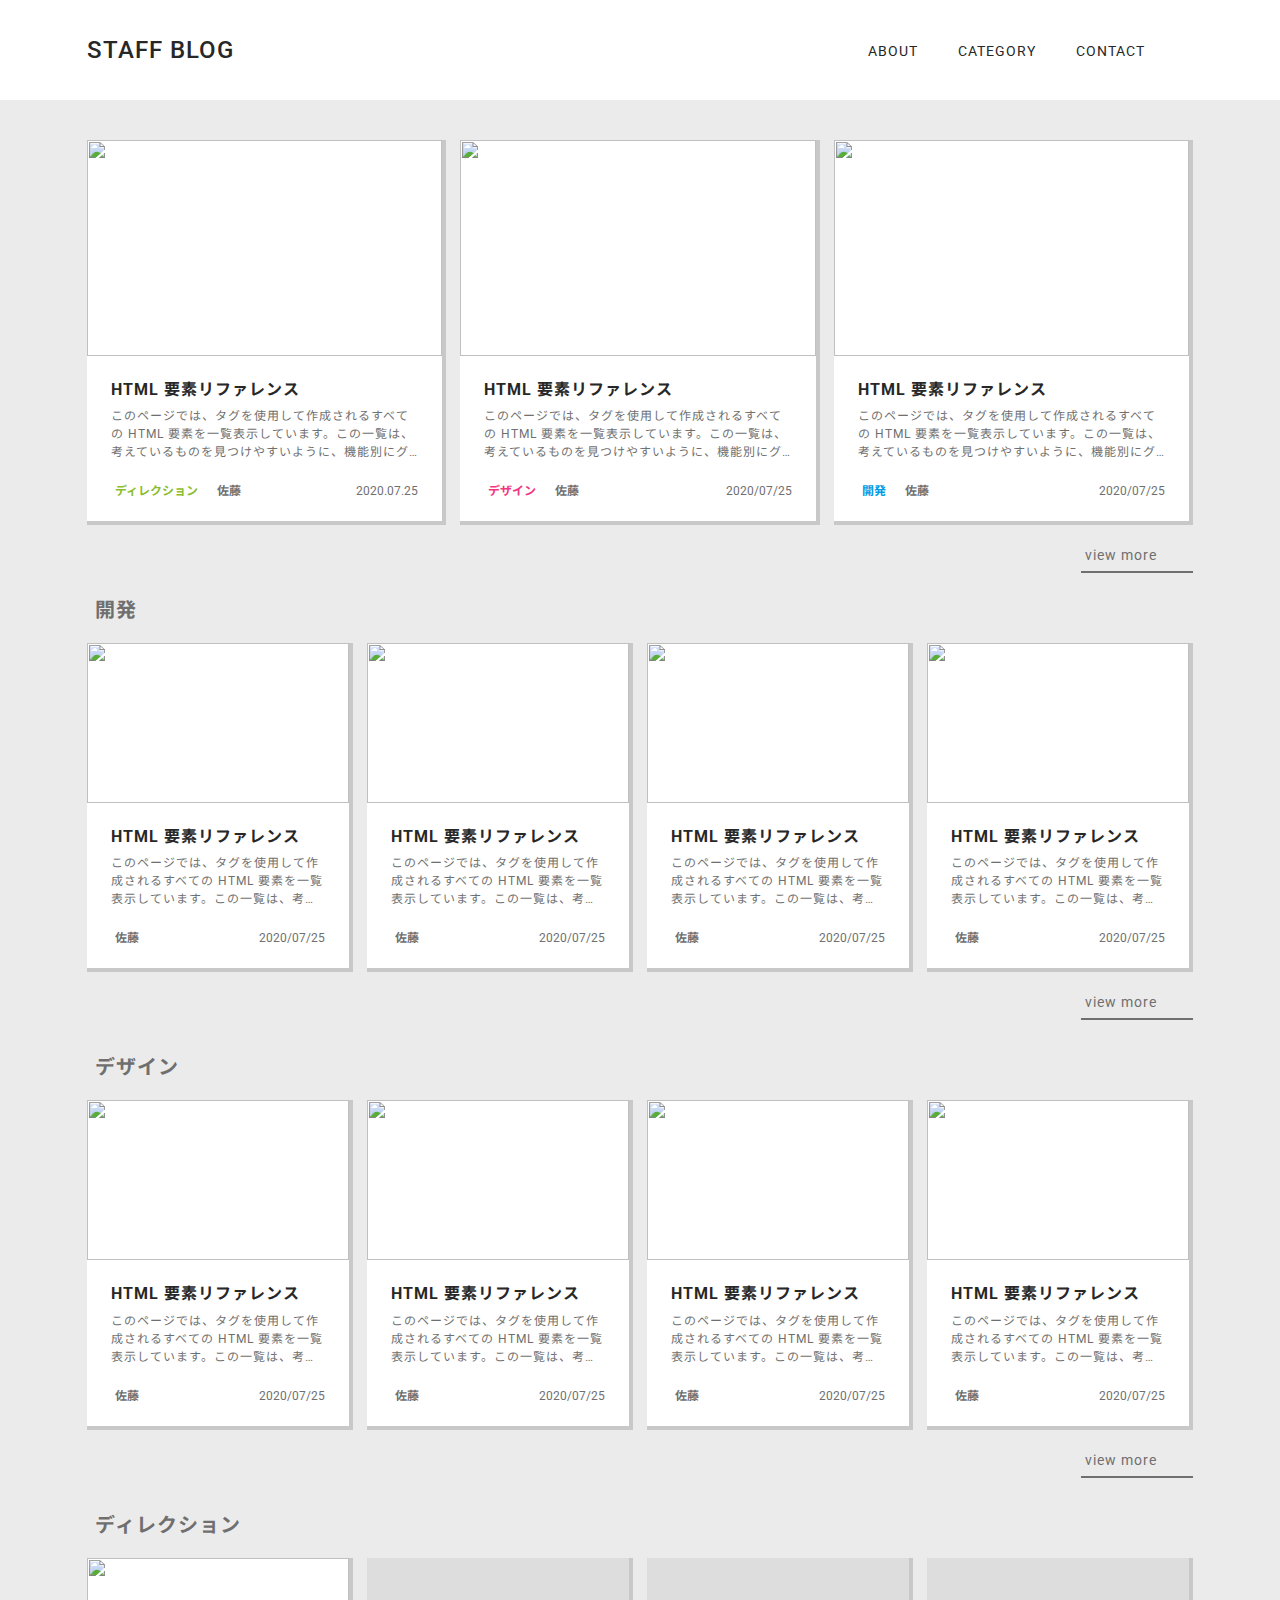
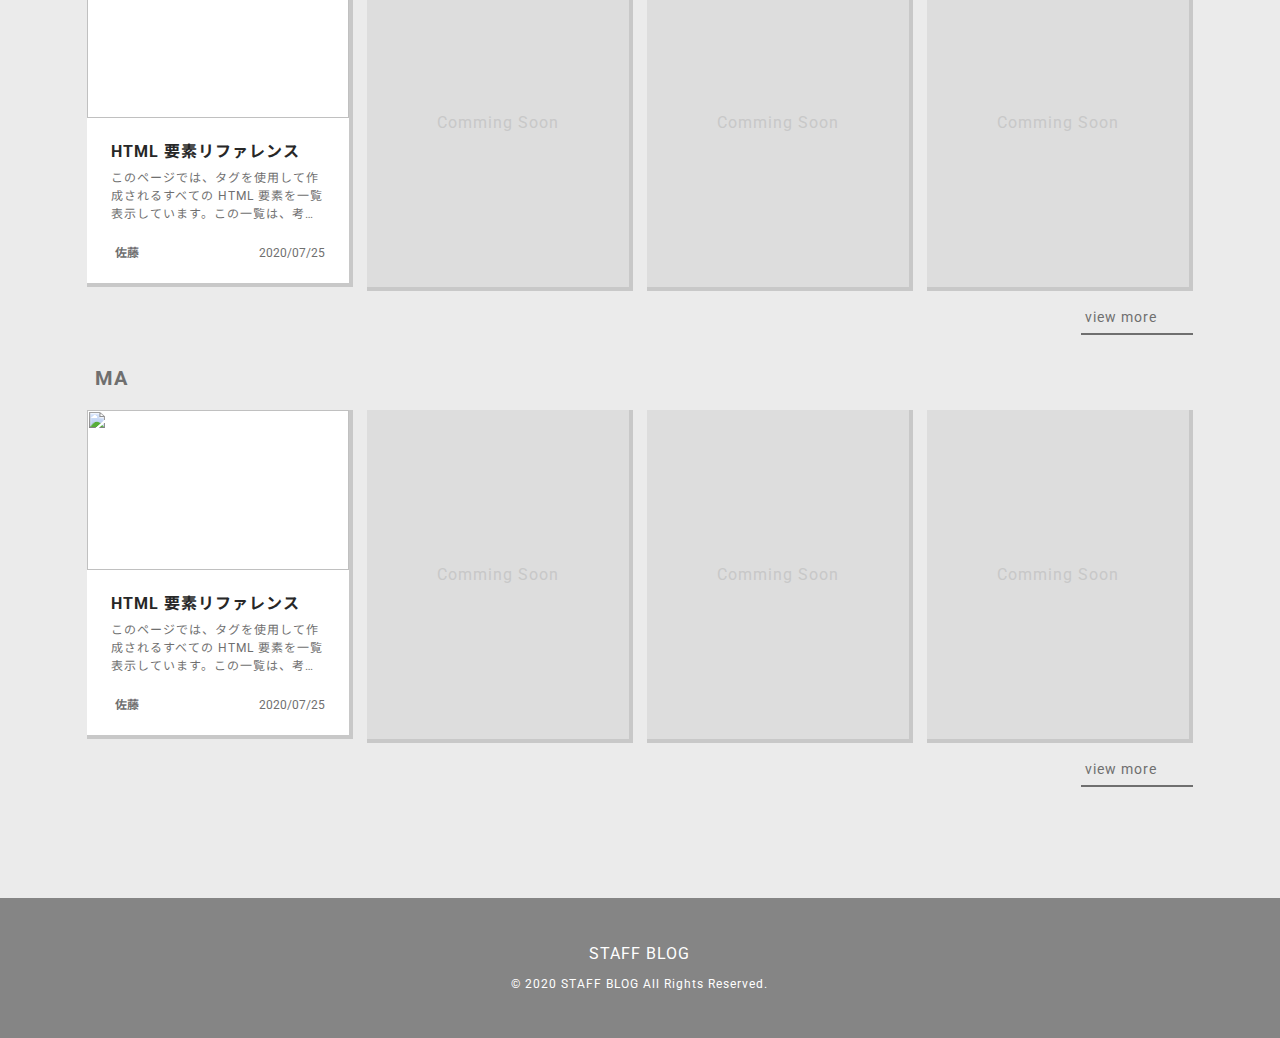
==== index.html @ 0c73d5e5 "Rename blog_top.html to index.html" ====
<!DOCTYPE html>
<html lang="ja">
<head>
    <meta charset="UTF-8">
    <meta name="viewport" content="width=device-width, initial-scale=1.0">
    <!-- Google Fonts -->
    <link href="https://fonts.googleapis.com/css2?family=Roboto:wght@400;500&display=swap" rel="stylesheet">
    <link href="https://fonts.googleapis.com/css2?family=Noto+Sans+JP:wght@400;500&display=swap" rel="stylesheet">
    <!-- Font Awesome -->
    <link rel="stylesheet" href="https://use.fontawesome.com/releases/v5.5.0/css/all.css" integrity="sha384-B4dIYHKNBt8Bc12p+WXckhzcICo0wtJAoU8YZTY5qE0Id1GSseTk6S+L3BlXeVIU" crossorigin="anonymous">
    <!-- CSS -->
    <link rel="stylesheet" href="css/blog_style_1.css">
    <!-- jQueryの設定 -->
    <script src="https://code.jquery.com/jquery-3.4.1.min.js"></script>
    <!-- jQuery コード -->
    <script>
    $(function() {
        $("#menubtn").click(function() {
            $("#menu").slideToggle();
        });
    });
    </script>
    <title>STAFF BLOG</title>
</head>

<body>

<header>
<a href="blog_top.html">STAFF BLOG</a>
</header>

<button class="nav_button" type="button" id="menubtn">
    <i class="fas fa-bars"></i><span>MENU</span>
</button>
<nav class="menu" id="menu">
<ul>
    <li><a href="blog_about.html">ABOUT</a></li>
    <li><a href="blog_category.html">CATEGORY</a></li>
    <li><a href="blog_contact.html">CONTACT</a></li>
    <li>
        <div>
            <i class="fas fa-search"></i>
            <form method="get" class="search-form" action="#" autocomplete="off">
                <input type="search" placeholder="SEARCH" value="" name="s" class="search-field">
                <input type="submit" value="Search">
            </form>
        </div>
    </li>
</ul>
</nav>

<!-- 新着記事 -->
<section class="new_topic">

    <article>
        <a href="blog_post.html">
        <figure>
            <img src="img/aleks_example.jpg" alt="">
        </figure>
        <div class="topic direction">
            <h3>HTML 要素リファレンス</h3>
            <p>このページでは、タグを使用して作成されるすべての HTML 要素を一覧表示しています。この一覧は、考えているものを見つけやすいように、機能別にグループ化しています。アルファベット順のすべての要素の一覧は、このページと同様に各要素ページのサイドバーにあります。</p>
        </div>
        </a>
        <div class="tag">
            <time datetime="2020-07-25">2020.07.25</time>
            <span class="link">
                <span class="category_name direction">
                    <a href="blog_category_page3.html"><i class="direction far fa-compass"></i>ディレクション</a>
                </span>
                <span class="author-name">
                    <a href="blog_profile.html"><i class="far fa-user"></i>佐藤</a>
                </span>
            </span>
        </div>
    </article>

    <article>
        <a href="blog_post.html">
            <figure>
                <img src="img/aleks_example.jpg" alt="">
            </figure>
            <div class="topic design">
                <h3>HTML 要素リファレンス</h3>
                <p>このページでは、タグを使用して作成されるすべての HTML 要素を一覧表示しています。この一覧は、考えているものを見つけやすいように、機能別にグループ化しています。アルファベット順のすべての要素の一覧は、このページと同様に各要素ページのサイドバーにあります。..</p>
            </div>
        </a>
        <div class="tag">
            <time datetime="2020-07-25">2020/07/25</time>
            <span class="link">
                <span class="category_name design">
                    <a href="blog_category_page2.html"><i class="fas fa-swatchbook"></i>デザイン</a>
                </span>
                <span class="author-name">
                    <a href="blog_profile.html"><i class="far fa-user"></i>佐藤</a>
                </span>
            </span>
        </div>
    </article>

    <article>
        <a href="blog_post.html">
        <figure>
            <img src="img/aleks_example.jpg" alt="">
        </figure>
        <div class="topic tech">
            <h3>HTML 要素リファレンス</h3>
            <p>このページでは、タグを使用して作成されるすべての HTML 要素を一覧表示しています。この一覧は、考えているものを見つけやすいように、機能別にグループ化しています。アルファベット順のすべての要素の一覧は、このページと同様に各要素ページのサイドバーにあります。</p>
        </div>
        </a>
        <div class="tag">
            <time datetime="2020-07-25">2020/07/25</time>
            <span class="link">
                <span class="category_name tech">
                    <a href="blog_category_page1.html"><i class="tech fas fa-code"></i>開発</a>
                </span>
                <span class="author-name">
                    <a href="blog_profile.html"><i class="far fa-user"></i>佐藤</a>
                </span>
            </span>
        </div>
    </article>

    <div class="more"><a href="blog_category.html">view more<i class="fas fa-arrow-right"></i></a></div>

</section>

<!-- カテゴリー別 -->
<div class="category_collect">

<!-- 開発 -->
<section class="category_topic tech">
    <h2><a href="blog_category_page1.html"><i class="tech fas fa-code"></i>開発</a></h2>
    
    <article>
        <a href="blog_post.html">
        <figure>
            <img src="img/aleks_example.jpg" alt="">
        </figure>
        <div class="topic tech">
            <h3>HTML 要素リファレンス</h3>
            <p>このページでは、タグを使用して作成されるすべての HTML 要素を一覧表示しています。この一覧は、考えているものを見つけやすいように、機能別にグループ化しています。アルファベット順のすべての要素の一覧は、このページと同様に各要素ページのサイドバーにあります。</p>
        </div>
        </a>
        <div class="tag">
            <time datetime="2020-07-25">2020/07/25</time>
            <span class="link">
                <span class="category_name tech">
                    <a href="#"><i class="tech fas fa-code"></i>開発</a>
                </span>
                <span class="author-name">
                    <a href="blog_profile.html"><i class="far fa-user"></i>佐藤</a>
                </span>
            </span>
        </div>
    </article>
    
    <article>
        <a href="blog_post.html">
        <figure>
            <img src="img/aleks_example.jpg" alt="">
        </figure>
        <div class="topic tech">
            <h3>HTML 要素リファレンス</h3>
            <p>このページでは、タグを使用して作成されるすべての HTML 要素を一覧表示しています。この一覧は、考えているものを見つけやすいように、機能別にグループ化しています。アルファベット順のすべての要素の一覧は、このページと同様に各要素ページのサイドバーにあります。</p>
        </div>
        </a>
        <div class="tag">
            <time datetime="2020-07-25">2020/07/25</time>
            <span class="link">
                <span class="category_name tech">
                    <a href="#"><i class="tech fas fa-code"></i>開発</a>
                </span>
                <span class="author-name">
                    <a href="blog_profile.html"><i class="far fa-user"></i>佐藤</a>
                </span>
            </span>
        </div>
    </article>
    
    <article>
        <a href="blog_post.html">
        <figure>
            <img src="img/aleks_example.jpg" alt="">
        </figure>
        <div class="topic tech">
            <h3>HTML 要素リファレンス</h3>
            <p>このページでは、タグを使用して作成されるすべての HTML 要素を一覧表示しています。この一覧は、考えているものを見つけやすいように、機能別にグループ化しています。アルファベット順のすべての要素の一覧は、このページと同様に各要素ページのサイドバーにあります。</p>
        </div>
        </a>
        <div class="tag">
            <time datetime="2020-07-25">2020/07/25</time>
            <span class="link">
                <span class="category_name tech">
                    <a href="#"><i class="tech fas fa-code"></i>開発</a>
                </span>
                <span class="author-name">
                    <a href="blog_profile.html"><i class="far fa-user"></i>佐藤</a>
                </span>
            </span>
        </div>
    </article>
    
    <article>
        <a href="blog_post.html">
        <figure>
            <img src="img/aleks_example.jpg" alt="">
        </figure>
        <div class="topic tech">
            <h3>HTML 要素リファレンス</h3>
            <p>このページでは、タグを使用して作成されるすべての HTML 要素を一覧表示しています。この一覧は、考えているものを見つけやすいように、機能別にグループ化しています。アルファベット順のすべての要素の一覧は、このページと同様に各要素ページのサイドバーにあります。</p>
        </div>
        </a>
        <div class="tag">
            <time datetime="2020-07-25">2020/07/25</time>
            <span class="link">
                <span class="category_name tech">
                    <a href="#"><i class="tech fas fa-code"></i>開発</a>
                </span>
                <span class="author-name">
                    <a href="blog_profile.html"><i class="far fa-user"></i>佐藤</a>
                </span>
            </span>
        </div>
    </article>
    
    <div class="more"><a href="blog_category_page1.html">view more<i class="fas fa-arrow-right"></i></a></div>
</section>

<!-- デザイン -->
<section class="category_topic design">
    <h2><a href="blog_category_page2.html"><i class="design fas fa-swatchbook"></i>デザイン</a></h2>
    
    <article>
        <a href="blog_post.html">
        <figure>
            <img src="img/aleks_example.jpg" alt="">
        </figure>
        <div class="topic design">
            <h3>HTML 要素リファレンス</h3>
            <p>このページでは、タグを使用して作成されるすべての HTML 要素を一覧表示しています。この一覧は、考えているものを見つけやすいように、機能別にグループ化しています。アルファベット順のすべての要素の一覧は、このページと同様に各要素ページのサイドバーにあります。</p>
        </div>
        </a>
        <div class="tag">
            <time datetime="2020-07-25">2020/07/25</time>
            <span class="link">
                <span class="category_name design">
                    <a href="#"><i class="fas fa-swatchbook"></i>デザイン</a>
                </span>
                <span class="author-name">
                    <a href="blog_profile.html"><i class="far fa-user"></i>佐藤</a>
                </span>
            </span>
        </div>
    </article>
    
    <article>
        <a href="blog_post.html">
        <figure>
            <img src="img/aleks_example.jpg" alt="">
        </figure>
        <div class="topic design">
            <h3>HTML 要素リファレンス</h3>
            <p>このページでは、タグを使用して作成されるすべての HTML 要素を一覧表示しています。この一覧は、考えているものを見つけやすいように、機能別にグループ化しています。アルファベット順のすべての要素の一覧は、このページと同様に各要素ページのサイドバーにあります。</p>
        </div>
        </a>
        <div class="tag">
            <time datetime="2020-07-25">2020/07/25</time>
            <span class="link">
                <span class="category_name design">
                    <a href="#"><i class="fas fa-swatchbook"></i>デザイン</a>
                </span>
                <span class="author-name">
                    <a href="blog_profile.html"><i class="far fa-user"></i>佐藤</a>
                </span>
            </span>
        </div>
    </article>
    
    <article>
        <a href="blog_post.html">
        <figure>
            <img src="img/aleks_example.jpg" alt="">
        </figure>
        <div class="topic design">
            <h3>HTML 要素リファレンス</h3>
            <p>このページでは、タグを使用して作成されるすべての HTML 要素を一覧表示しています。この一覧は、考えているものを見つけやすいように、機能別にグループ化しています。アルファベット順のすべての要素の一覧は、このページと同様に各要素ページのサイドバーにあります。</p>
        </div>
        </a>
        <div class="tag">
            <time datetime="2020-07-25">2020/07/25</time>
            <span class="link">
                <span class="category_name design">
                    <a href="#"><i class="fas fa-swatchbook"></i>デザイン</a>
                </span>
                <span class="author-name">
                    <a href="blog_profile.html"><i class="far fa-user"></i>佐藤</a>
                </span>
            </span>
        </div>
    </article>
    
    <article>
        <a href="blog_post.html">
        <figure>
            <img src="img/aleks_example.jpg" alt="">
        </figure>
        <div class="topic design">
            <h3>HTML 要素リファレンス</h3>
            <p>このページでは、タグを使用して作成されるすべての HTML 要素を一覧表示しています。この一覧は、考えているものを見つけやすいように、機能別にグループ化しています。アルファベット順のすべての要素の一覧は、このページと同様に各要素ページのサイドバーにあります。</p>
        </div>
        </a>
        <div class="tag">
            <time datetime="2020-07-25">2020/07/25</time>
            <span class="link">
                <span class="category_name design">
                    <a href="#"><i class="fas fa-swatchbook"></i>デザイン</a>
                </span>
                <span class="author-name">
                    <a href="blog_profile.html"><i class="far fa-user"></i>佐藤</a>
                </span>
            </span>
        </div>
    </article>
    
    <div class="more"><a href="blog_category_page2.html">view more<i class="fas fa-arrow-right"></i></a></div>
</section>

<!-- ディレクション -->
<section class="category_topic direction">
    <h2><a href="blog_category_page3.html"><i class="direction far fa-compass"></i>ディレクション</a></h2>
    
    <article>
        <a href="blog_post.html">
        <figure>
            <img src="img/aleks_example.jpg" alt="">
        </figure>
        <div class="topic direction">
            <h3>HTML 要素リファレンス</h3>
            <p>このページでは、タグを使用して作成されるすべての HTML 要素を一覧表示しています。この一覧は、考えているものを見つけやすいように、機能別にグループ化しています。アルファベット順のすべての要素の一覧は、このページと同様に各要素ページのサイドバーにあります。</p>
        </div>
        </a>
        <div class="tag">
            <time datetime="2020-07-25">2020/07/25</time>
            <span class="link">
                <span class="category_name direction">
                    <a href="#"><i class="direction far fa-compass"></i>ディレクション</a>
                </span>
                <span class="author-name">
                    <a href="blog_profile.html"><i class="far fa-user"></i>佐藤</a>
                </span>
            </span>
        </div>
    </article>
    
    <article class="no_contents">
        <span>Comming Soon</span>
    </article>
    
    <article class="no_contents">
        <span>Comming Soon</span>
    </article>
    
    <article class="no_contents">
        <span>Comming Soon</span>
    </article>
    
    <div class="more"><a href="blog_category_page3.html">view more<i class="fas fa-arrow-right"></i></a></div>
</section>

<!-- MA -->
<section class="category_topic ma">
    <h2><a href="blog_category_page4.html"><i class="ma fas fa-headphones"></i>MA</a></h2>
    
    <article>
        <a href="blog_post.html">
        <figure>
            <img src="img/aleks_example.jpg" alt="">
        </figure>
        <div class="topic ma">
            <h3>HTML 要素リファレンス</h3>
            <p>このページでは、タグを使用して作成されるすべての HTML 要素を一覧表示しています。この一覧は、考えているものを見つけやすいように、機能別にグループ化しています。アルファベット順のすべての要素の一覧は、このページと同様に各要素ページのサイドバーにあります。</p>
        </div>
        </a>
        <div class="tag">
            <time datetime="2020-07-25">2020/07/25</time>
            <span class="link">
                <span class="category_name ma">
                    <a href="#"><i class="ma fas fa-headphones"></i>MA</a>
                </span>
                <span class="author-name">
                    <a href="blog_profile.html"><i class="far fa-user"></i>佐藤</a>
                </span>
            </span>
        </div>
    </article>
    
    <article class="no_contents">
        <span>Comming Soon</span>
    </article>
    
    <article class="no_contents">
        <span>Comming Soon</span>
    </article>
    
    <article class="no_contents">
        <span>Comming Soon</span>
    </article>

    <div class="more"><a href="blog_category_page4.html">view more<i class="fas fa-arrow-right"></i></a></div>
</section>


</div>

<footer>
<p class="footer_title">
    <a href="blog_top.html">STAFF BLOG</a>
</p>
<p class="copyright">© 2020 STAFF BLOG All Rights Reserved.</p>
</footer>

</body>
</html>
---- css/blog_style_1.css ----
@charset "UTF-8";

/* 基本設定 */
* {
    margin: 0;
    padding: 0;
}

::selection {
    background: #d8d8d8;
    color: unset;
}
/* for Firefox */
::-moz-selection {
    background: #d8d8d8;
    color: unset;
}

img {
    width: 100%;
    height: auto;
}

ul {
    list-style-type: none;
}

a {
    text-decoration: none;
    color: inherit;
}


/* ページ全体の設定 */
body {
    display: grid;
    grid-template-columns: 0.4fr repeat(6,1fr) 0.4fr;
    grid-column-gap: 20px;
    column-gap: 20px;
    grid-template-rows: 
        [head nav] 100px 
        [new] auto 
        [category] auto 
        [foot] 140px;
    grid-row-gap: 80px; /* row-gap非対応ブラウザ用 */
    row-gap: 80px;
    font-family: 'Roboto', 'Noto Sans JP', sans-serif;
    letter-spacing: 1px;
    background-color: #EBEBEB;
}

body > * {
    grid-column: 2 / -2;
}

.tech {
    color: #009DE6;
}
.design {
    color: #F23681;
}
.direction {
    color: #8BBE2E;
}
.ma {
    color: #F8AA36;
}

/* header */
/* ヘッダーの背景色 */
body::before {
    content: "";
    background-color: #ffffff;
    grid-column: 1 / -1;
    grid-row: head;
    z-index: 2; /* ヘッダーの重ね順を上にするため */
}
header {
    grid-row: head;
    justify-self: start;
    align-self: center;
    z-index: 2; /* ヘッダーの重ね順を上にするため */
    font-size: 24px;
    color: #272727;
    font-weight: 500;
}
header a:hover {
    color: #6f6f6f;
}

/* nav */
nav {
    grid-row: nav;
    justify-self: end;
    align-self: center;
}
nav ul {
    display: -webkit-flex;
    display:-ms-flexbox;
    display: flex;
    flex-direction: row;
}
nav ul li {
    margin-right: 40px;
}
nav ul li:last-child {
    display: block;
    margin-right: 0;
    width: 100%;
}
nav a {
    font-size: 14px;
    color: #272727;
    font-weight: 400;
}
nav a i {
    font-size: 18px;
}
nav a:hover {
    color: #6f6f6f;
}

/*  */
nav ul li:last-child::after {
    content: "";
    display: block;
    clear: both;
}
nav ul li:last-child i {
    float: left;
    line-height: 20px;
    font-size: 18px;
    color: #272727;
    text-align: center;
    margin-right: 8px;
    z-index: 1;
}
.search-form {
    float: left;
    position: relative;
}
.search-form:before, .search-field {
    width: 28px;
    height: 20px;
    margin: 0;
}
.search-field {
    -webkit-appearance: none;
    border-radius: 0;
    opacity: 0;
    cursor: pointer;
    outline: none;
    border: none;
    padding-bottom: 4px;
    position: absolute;
    top: 0;
    right: 0;
    -webkit-transition: all 0.3s ease-in;
    -moz-transition: all 0.3s ease-in;
    -o-transition: all 0.3s ease-in;
    transition: all 0.3s ease-in;
}
.search-field:focus {
    position: static;
    opacity: 1;
    width: 100%;
    cursor: text;
    outline: none;
    border: none;
    background-color: unset;
    border-bottom: solid 1px #6f6f6f;
}
.search-form input[type="submit"] {
    display: none;
}
/*  */


/* section */
section {
    display: grid;
    grid-template-rows: 
        [title] auto 
        [article] auto 
        [more] auto;
    grid-gap: 20px 14px;
    gap: 20px 14px;
}

/* new_topic */
.new_topic {
    margin-top: -60px;
    grid-column: 2 / -2;
    grid-row: new;
    grid-template-columns: repeat(3,1fr);
}

article {
    grid-row: article;
    background-color: #ffffff;
    border-right: solid 4px #c8c8c8;
    border-bottom: solid 4px #c8c8c8;
    position: relative; /* タグの位置を固定するため */
}
article a:hover p {
    text-decoration: underline;
}
article figure {
    overflow: hidden;
}
article figure img {
    height: 216px;
    object-fit: cover;
    vertical-align: bottom;
    transition: 0.8s all;
}
article a:hover figure img {
    transform: scale(1.05);
    transition: 0.8s all;
}
article .topic {
    padding: 24px;
}
article h3 {
    width: 100%;
    /* box-orient 要素を垂直方向に指定 */
    display: -moz-box;
    display: -webkit-box;
    display: box;
    -moz-box-orient: vertical;
    -webkit-box-orient: vertical;
    box-orient: vertical;
    /* -webkit-line-clamp 表示行数指定 */
    -webkit-line-clamp: 3;
    /* overflow はみ出た要素を非表示 */
    overflow: hidden;
    font-size: 16px;
    line-height: 1.2;
    margin-bottom: 8px;
    color: #272727;
}
article h3:hover {
    color: inherit; /* マウスオーバーで各カテゴリーの色にする */
}
article p {
    width: 100%;
    /* box-orient 要素を垂直方向に指定 */
    display: -moz-box;
    display: -webkit-box;
    display: box;
    -moz-box-orient: vertical;
    -webkit-box-orient: vertical;
    box-orient: vertical;
    /* -webkit-line-clamp 表示行数指定 */
    -webkit-line-clamp: 3;
    /* overflow はみ出た要素を非表示 */
    overflow: hidden;
    font-size: 12px;
    line-height: 1.5;
    color: #6f6f6f;
    margin-bottom: 12px;
}
article .tag {
    padding: 24px;
    padding-top: 0;
    font-size: 12px;
    line-height: 12px;
    letter-spacing: 0;
    color: #6f6f6f;
    display: -webkit-flex;
    display:-ms-flexbox;
    display: flex;
    -webkit-flex-wrap: wrap;
    -ms-flex-wrap: wrap;
    flex-wrap: wrap;
    justify-content: space-between;
}
article time {
    display: inline-block;
    margin-bottom: 8px;
    position: absolute; /* タグの位置を固定 */
    bottom: 16px;
    right: 24px;
    -ms-flex-order: 2;
    -webkit-order: 2;
    order: 2;
}
article .link {
    position: absolute; /* タグの位置を固定 */
    bottom: 16px;
    -ms-flex-order: 1;
    -webkit-order: 1;
    order: 1;
    margin-bottom: 8px;
}
article .link > * {
    display: inline-block;
    margin-right: 12px;
}
article .link i {
    margin-right: 4px;
}
article .link a {
    font-weight: bold;
}
article .link a:hover {
    text-decoration: underline;
}
.more {
    grid-row: more;
    grid-column: 3;
    justify-self: end;
}
.more a {
    color: #6f6f6f;
    border-bottom: solid 2px #6f6f6f;
    font-size: 14px;
    line-height: 14px;
    padding: 0 4px 8px 4px;
}
.more i {
    margin-left: 32px;
}
.more a:hover {
    filter: brightness(60%);
}
.no_contents {
    background-color: #dddddd;
    color: #c8c8c8;
    font-size: 16px;
    display: table;
    height: 100%;
    text-align: center;
}
.no_contents span {
    display: table-cell;
    vertical-align: middle;
}

/* CATEGORY h1 */
.category_collect {
    margin-top: -50px;
}
.category_collect h1 {
    font-size: 32px;
    font-weight: 500;
    color: #c8c8c8;
    margin-bottom: 20px;
}

/* category_topic */
.category_topic {
    grid-row: category;
    grid-template-columns: repeat(4, 1fr);
    margin-bottom: 40px;
}
.category_topic h2 {
    grid-row: title;
    font-size: 20px;
}
.category_topic h2 a {
    color: #6f6f6f;
}
.category_topic h2 a:hover {
    color: inherit;
    text-decoration: underline;
}
.category_topic h2 i {
    margin-right: 8px;
}
.category_topic article figure img {
    height: 160px;
}
.category_topic article .tag {
    flex-direction: column;
    -webkit-flex-wrap: nowrap;
    -ms-flex-wrap: nowrap;
    flex-wrap: nowrap;
    justify-content: space-between;
}
.category_topic .more {
    grid-column: 4;
}
.category_topic .category_name {
    display: none;
}

/* footer */
footer {
    grid-row: foot;
    justify-self: center;
    align-self: center;
    text-align: center;
    color: #ffffff;
}
.footer_title {
    font-size: 16px;
    margin-bottom: 14px;
}
.footer_title:hover {
    text-decoration: underline;
}
.copyright {
    font-size: 12px;
}
/* フッターの背景色 */
body::after {
    content: "";
    background-color: #858585;
    grid-column: 1 / -1;
    grid-row: foot;
    z-index: -1;
}

/* ============ タブレッド 版の設定 ============ */
@media (max-width: 1159px) {

/* new_topic */
article figure img {
    height: 160px;
}
article p {
    margin-bottom: 64px;
}
article .tag {
    display: -webkit-flex;
    display:-ms-flexbox;
    display: flex;
    -webkit-flex-direction: column;
    -ms-flex-direction: column;
    flex-direction: column;
    position: absolute;
    bottom: 0;
}
article time {
    position: static; /* タグの位置固定を解除 */
    margin-bottom: 16px;
    -ms-flex-order: 1;
    -webkit-order: 1;
    order: 1;
}
article .link {
    position: static; /* タグの位置固定を解除 */
    -ms-flex-order: 2;
    -webkit-order: 2;
    order: 2;
    margin-bottom: 0;
}

}

/* ============ SP 版の設定 ============ */
@media (max-width: 959px) {

/* ページ全体の設定 (SP用追記) */
body {
    grid-template-columns: 0 1fr 0;
    grid-template-rows: 
        [head] 80px 
        [nav new] auto 
        [category] auto 
        [foot] 100px;
    grid-gap: 20px; /* row-gap非対応ブラウザ用 */
    gap: 20px;
}

/* button ナビボタン */
#menubtn {
    z-index: 2; /* ヘッダーの重ね順を上にするため */
    display: block;
    font-size: 32px;
    padding: 22px;
    color: #272727;
    border: none;
    background: none;
    position: absolute;
    top: 0;
    right: 0;
    cursor: pointer;
}
#menubtn span {
    display: none;
}
/* ボタンをクリックした際に囲まれるデフォルトの青い線を消す */
#menubtn:focus {
    outline: none;
}

/* nav */
nav {
    width: 100%;
    background-color: #dfdfdf;
    grid-column: 1 / -1;
    /* grid-row: nav; */
    grid-row: head / span 2;
    /* margin-top: -20px; */
    justify-self: start; /* SP用に位置を設定(初期値に戻す) */
    align-self: start; /* SP用に位置を設定(初期値に戻す) */
    position: relative;
    z-index: 1; /* ナビの重ね順をヘッダーの次にするため */
}
/* ナビゲーションメニュー(縦並び) */
#menu {
    display: none;
}
nav ul {
    padding: 20px; /* 全体のcolum-gapと同じ分の余白 */
    flex-direction: column;
}
nav ul li {
    margin-right: 0;
}
nav ul li:first-child {
    margin-top: 80px;
}
nav ul li a {
    display: block;
    padding: 20px 8px;
    font-size: 14px;
}
nav ul li a:hover {
    background-color: #d8d8d8;
}

/* search */
nav ul li:last-child div {
    display: flex;
    padding: 20px 8px;
}
nav ul li:last-child i {
    line-height: 20px;
    font-size: 18px;
    color: #272727;
    text-align: center;
    margin-right: 8px;
    z-index: 1;
}
.search-form {
    width: 100%;
}
.search-field {
    position: static;
    -webkit-appearance: none;
    border-radius: 0;
    opacity: 1;
    cursor: auto;
    outline: none;
    border: none;
    width: 100%;
    padding-bottom: 4px;
    border-bottom: solid 1px #6f6f6f;
    background-color: unset;
    -webkit-transition: all 0.3s ease-in;
    -moz-transition: all 0.3s ease-in;
    -o-transition: all 0.3s ease-in;
    transition: all 0.3s ease-in;
}

/* section */
section {
    grid-template-columns: none;
    display: -webkit-flex;
    display:-ms-flexbox;
    display: flex;
    flex-direction: column;
}

/* new_topic */
.new_topic {
    margin-top: 0;
    /* new_topic と category_topic 間の余白 */
    margin-bottom: 80px;
}

article .topic {
    padding: 20px;
}
article h3 {
    font-size: 18px;
    margin-bottom: 4px;
    text-decoration: underline;
}
article p {
    margin-bottom: 52px;
}
article .tag {
    padding: 20px;
}
article time {
    margin-bottom: 16px;
}
article .link > * {
    text-decoration: underline;
}
.more {
    text-align: center;
}
.more a {
    border-bottom: none;
    padding-top: 8px;
    padding-bottom: 8px;
    padding-left: 8px;
    padding-right: 0;
}
.more a:hover {
    text-decoration: underline;
}
.more i {
    margin-left: 12px;
}

/* no_contents の非表示 */
.no_contents {
    display: none;
}

/* CATEGORY h1 */
.category_collect {
    margin-top: 0;
}

/* category_topic */
.category_topic h2 a {
    text-decoration: underline;
}

.footer_title {
    font-size: 22px;
    margin-bottom: 10px;
}
.footer_title a:hover {
    text-decoration: underline;
}

}

/* タブレッド・PCのナビボタンとメニューの表示 */
@media (min-width: 960px) {
body::before {
    z-index: auto; /* ヘッダーの重ね順を初期値に戻す */
}
header {
    z-index: auto; /* ヘッダーの重ね順を初期値に戻す */
}
#menubtn {
    z-index: auto; /* ヘッダーの重ね順を初期値に戻す */
    display: none; /* ナビボタンを非表示 */
}
#menu {
    display: block !important; /* ナビメニューを常に表示(SPのdisplay:none;の影響を受けない) */
}
nav {
    z-index: auto; /* ヘッダーの重ね順を初期値に戻す */
}

}
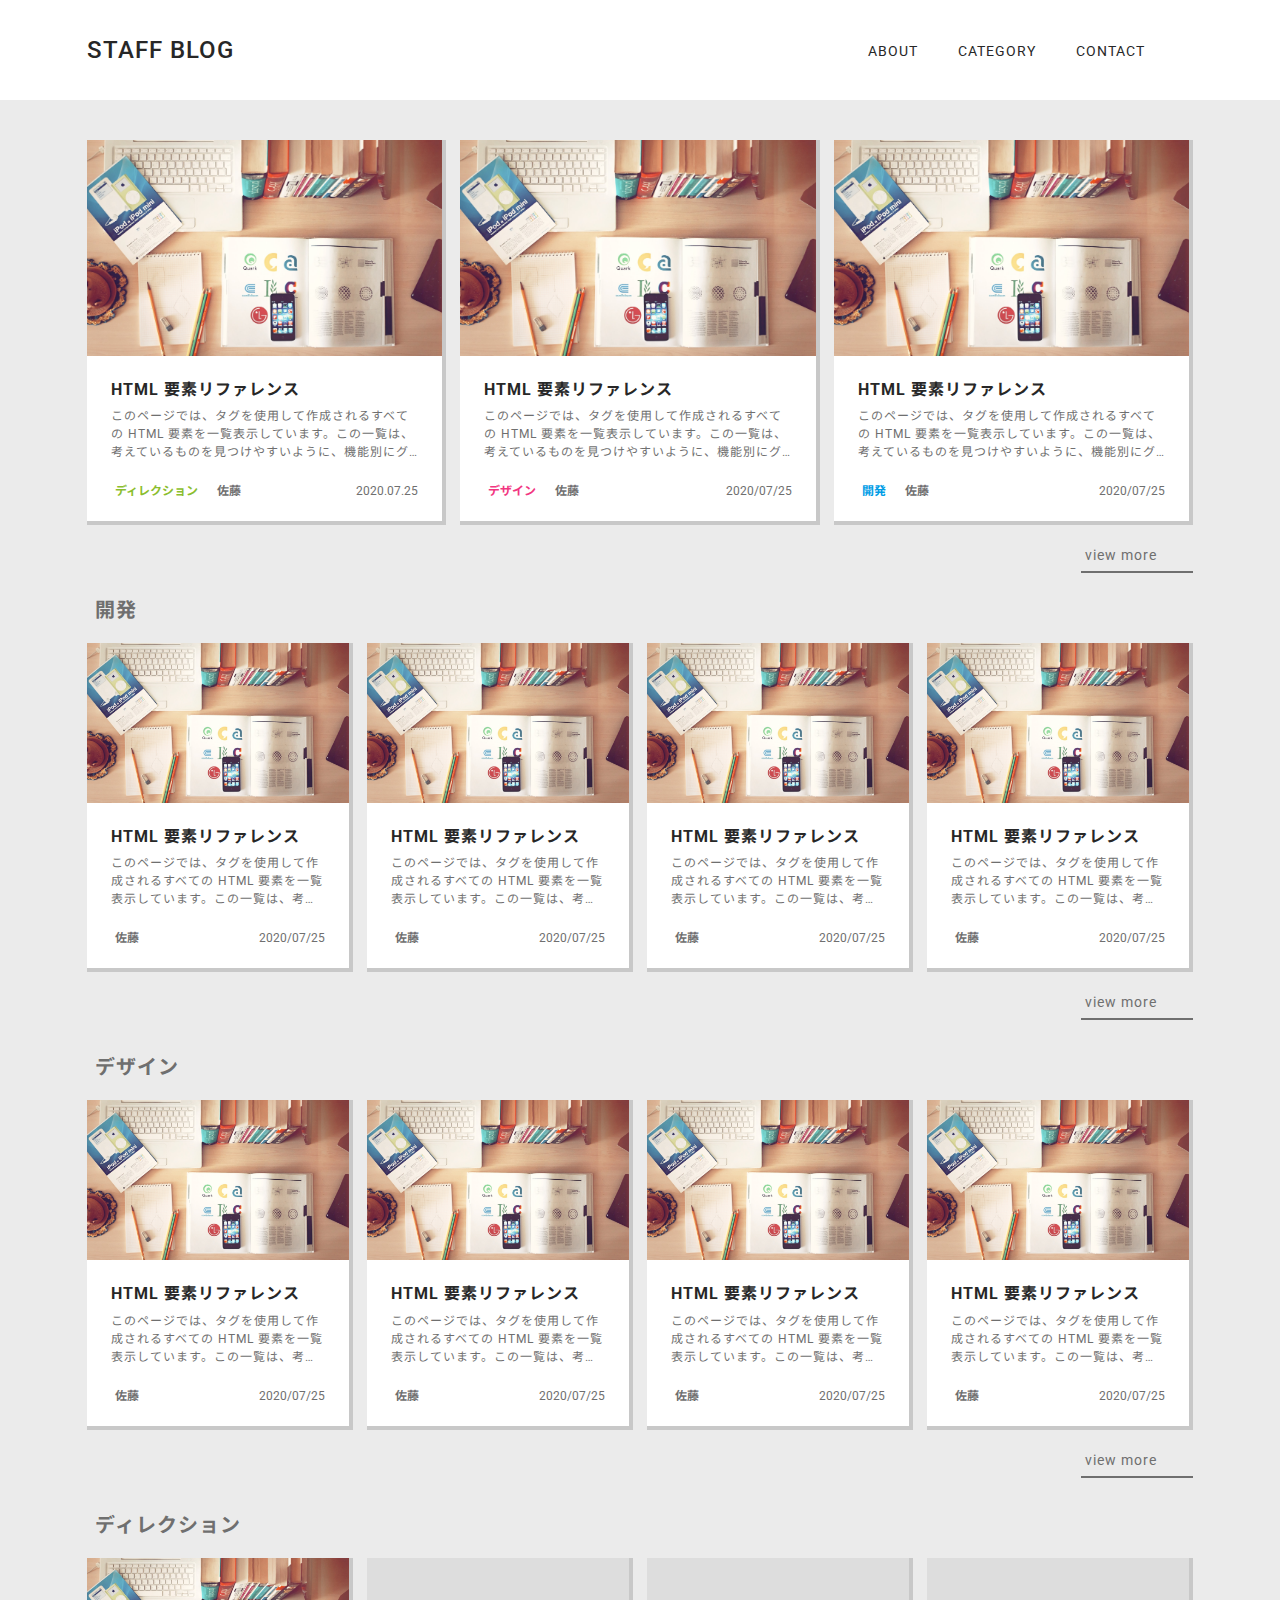
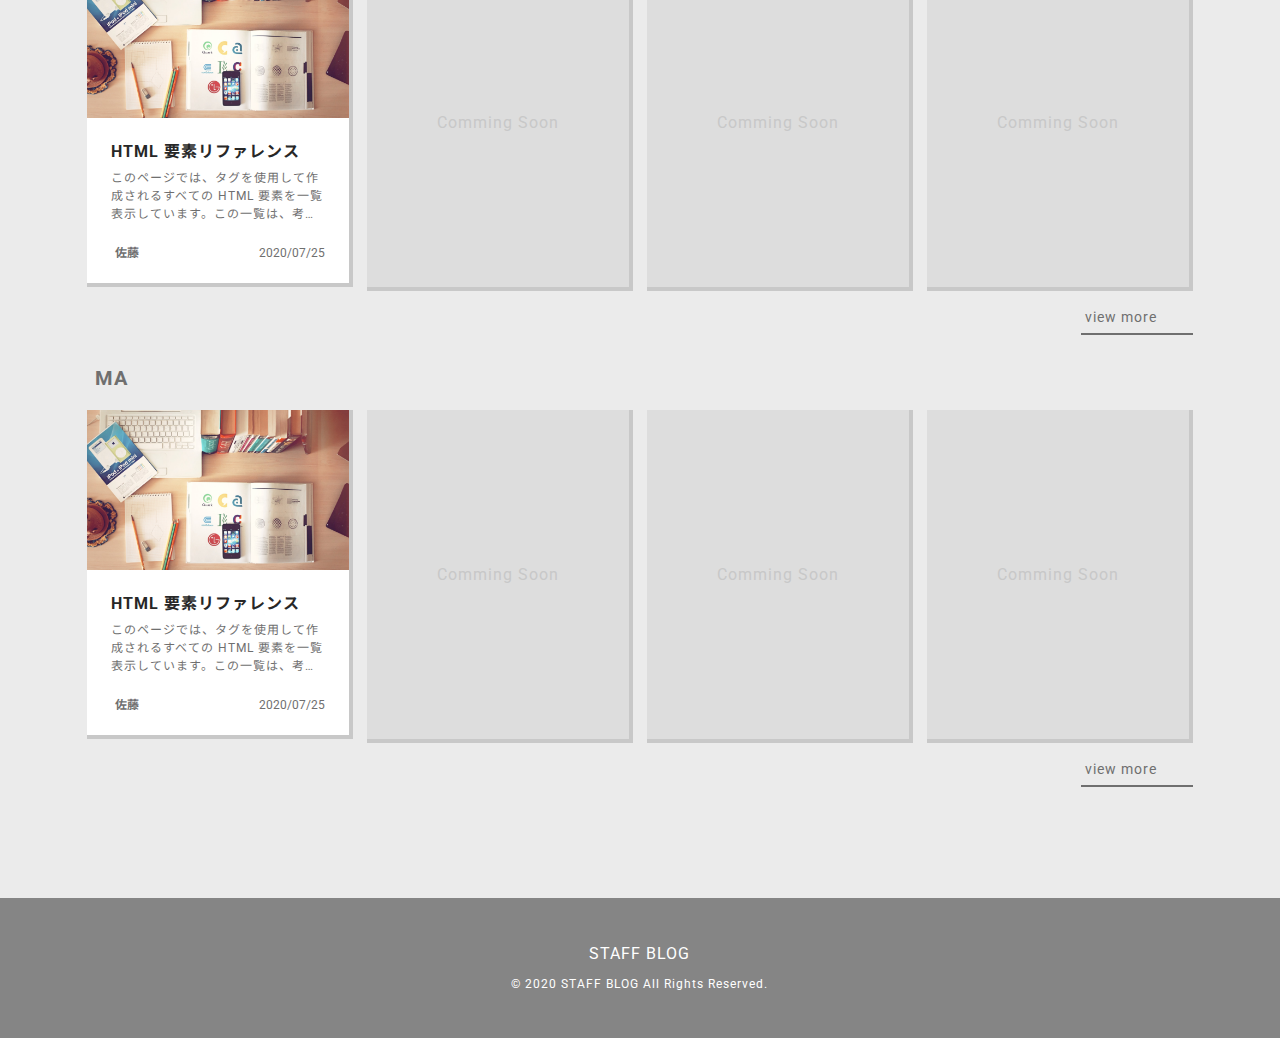
==== commit a7d71ccc: "Add files via upload" ====
--- a/index.html
+++ b/index.html
@@ -26,7 +26,7 @@
 <body>
 
 <header>
-<a href="blog_top.html">STAFF BLOG</a>
+<a href="index.html">STAFF BLOG</a>
 </header>
 
 <button class="nav_button" type="button" id="menubtn">
@@ -415,10 +415,10 @@
 
 <footer>
 <p class="footer_title">
-    <a href="blog_top.html">STAFF BLOG</a>
+    <a href="index.html">STAFF BLOG</a>
 </p>
 <p class="copyright">© 2020 STAFF BLOG All Rights Reserved.</p>
 </footer>
 
 </body>
-</html>
+</html>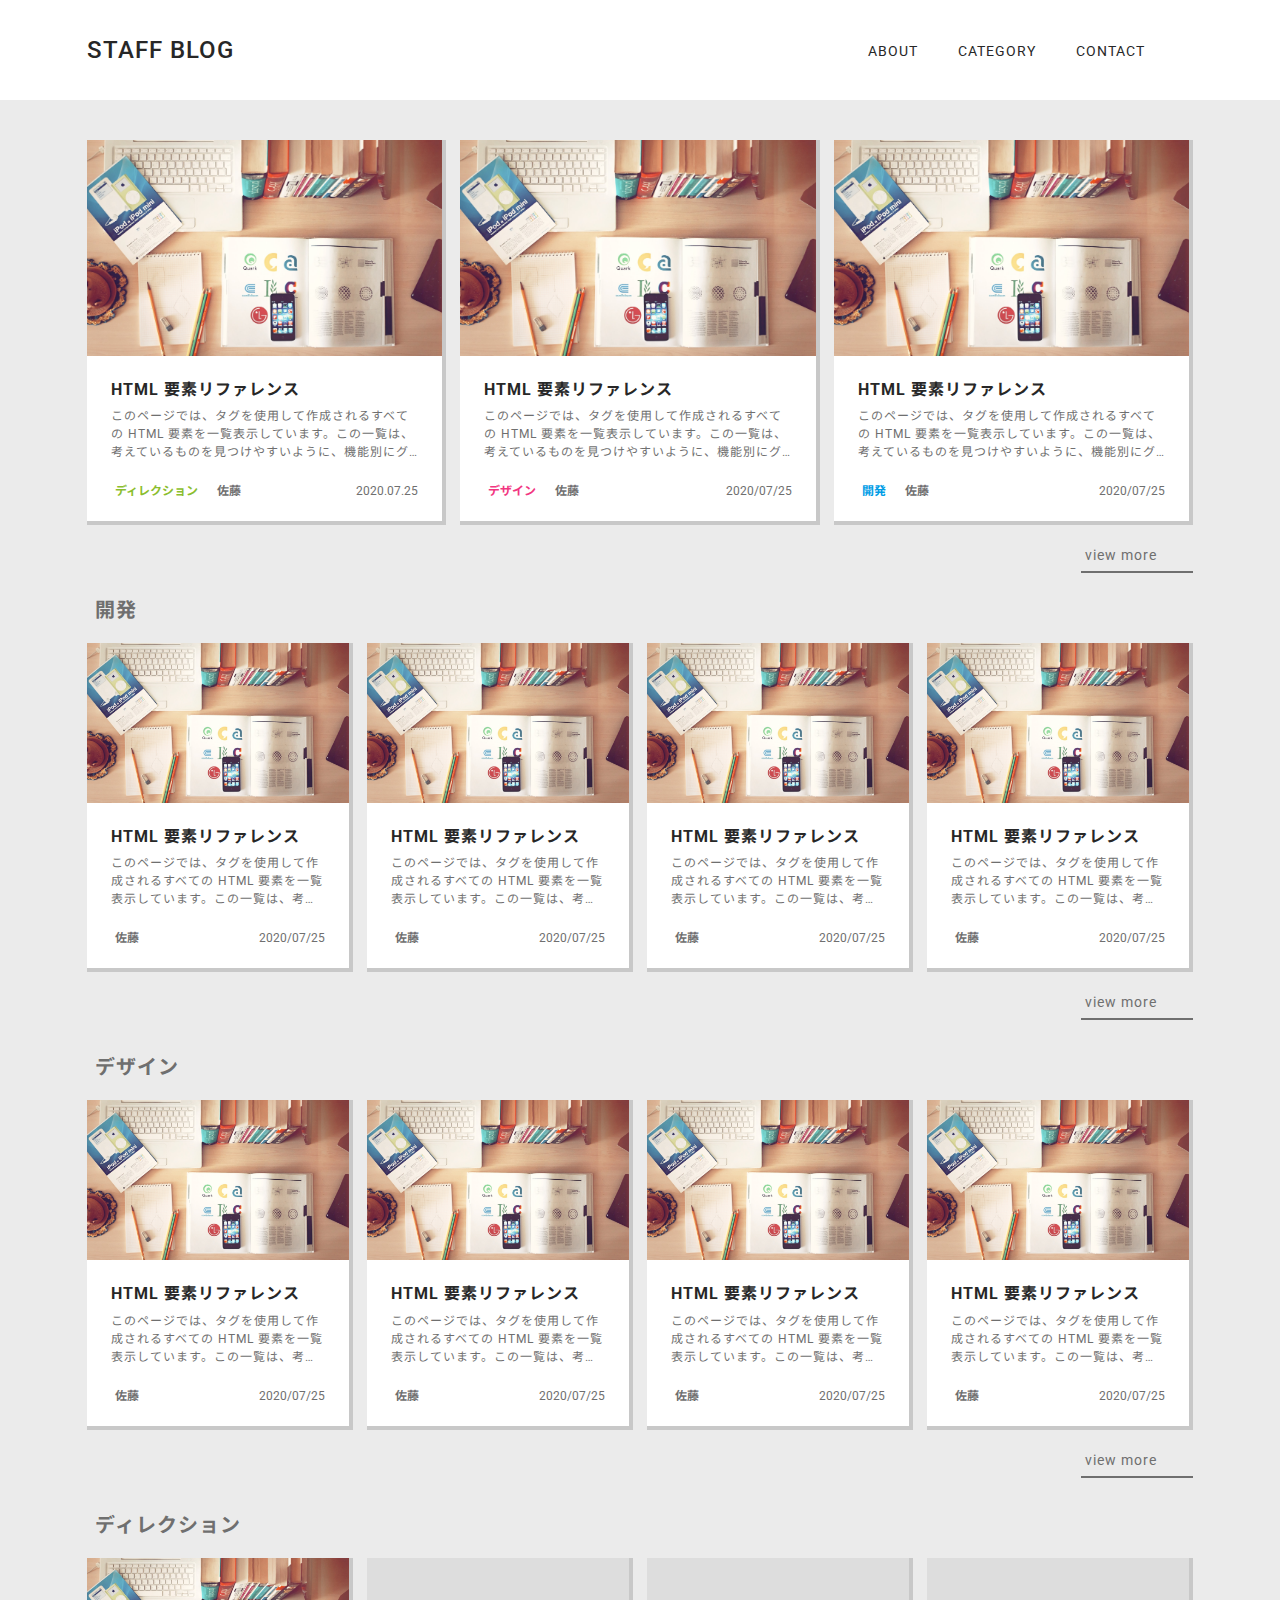
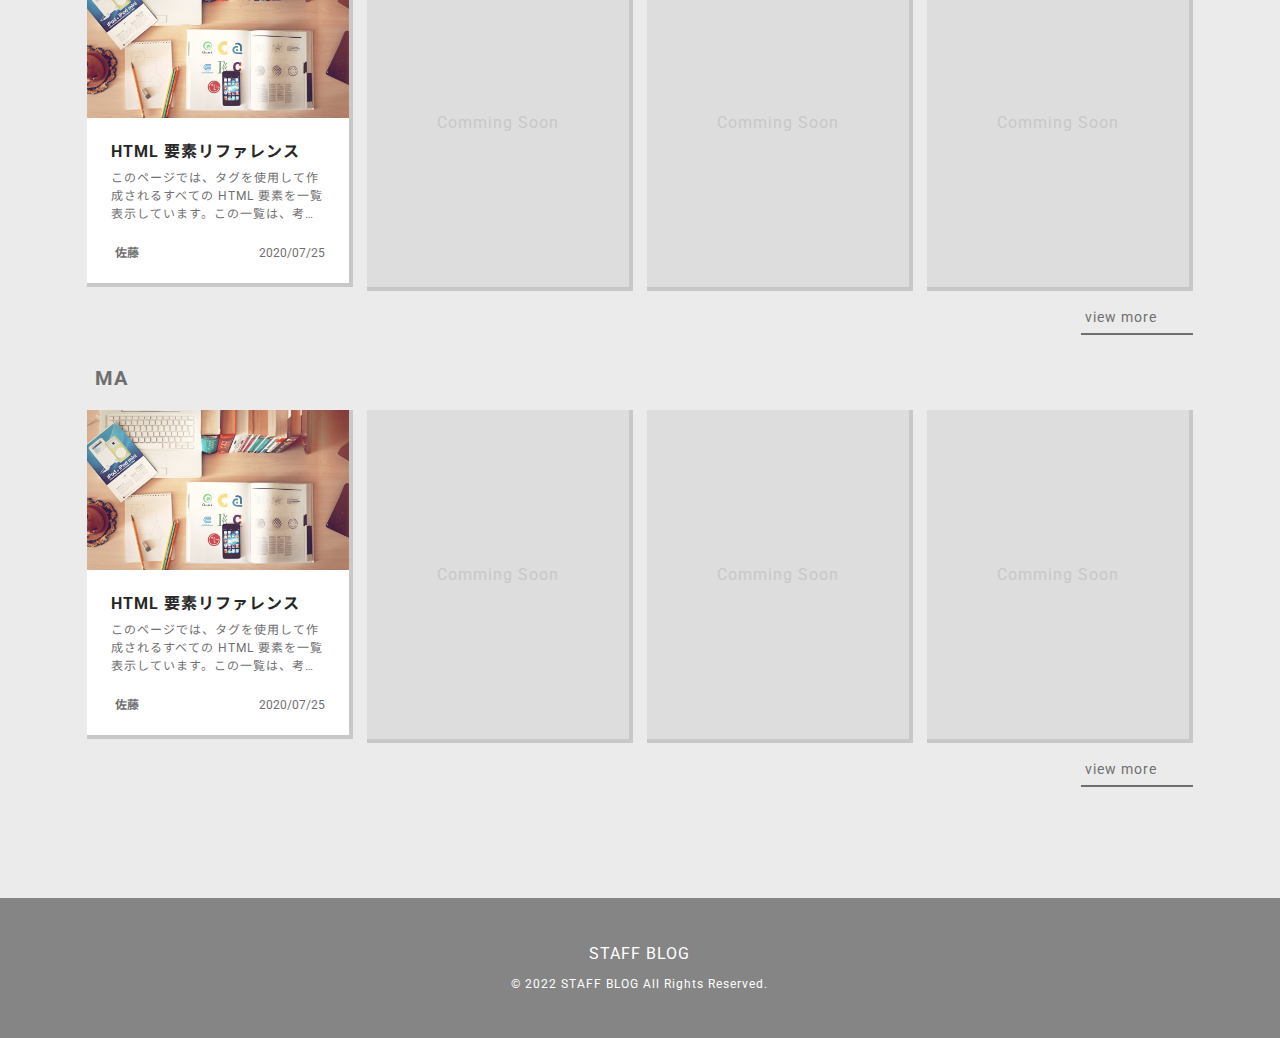
==== commit 1ad3973c: "Add files via upload" ====
--- a/index.html
+++ b/index.html
@@ -417,7 +417,7 @@
 <p class="footer_title">
     <a href="index.html">STAFF BLOG</a>
 </p>
-<p class="copyright">© 2020 STAFF BLOG All Rights Reserved.</p>
+<p class="copyright">© 2022 STAFF BLOG All Rights Reserved.</p>
 </footer>
 
 </body>
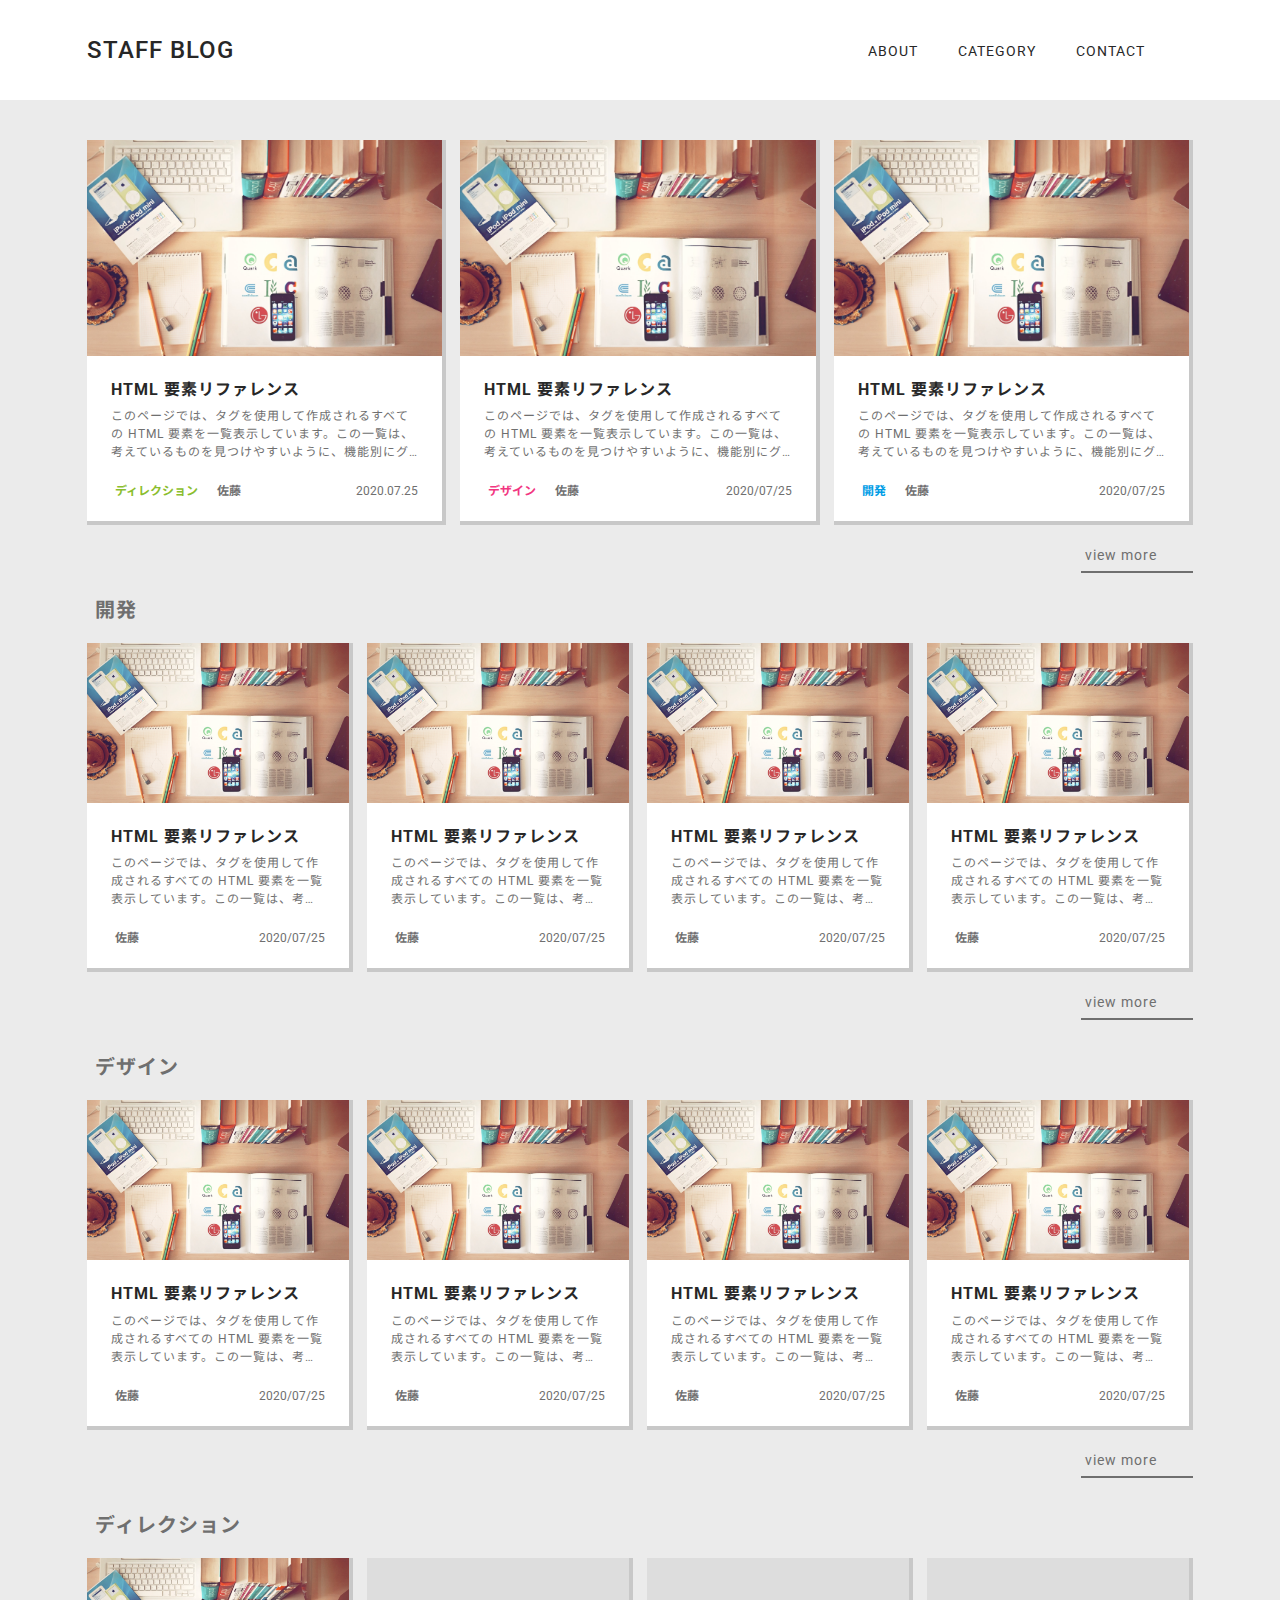
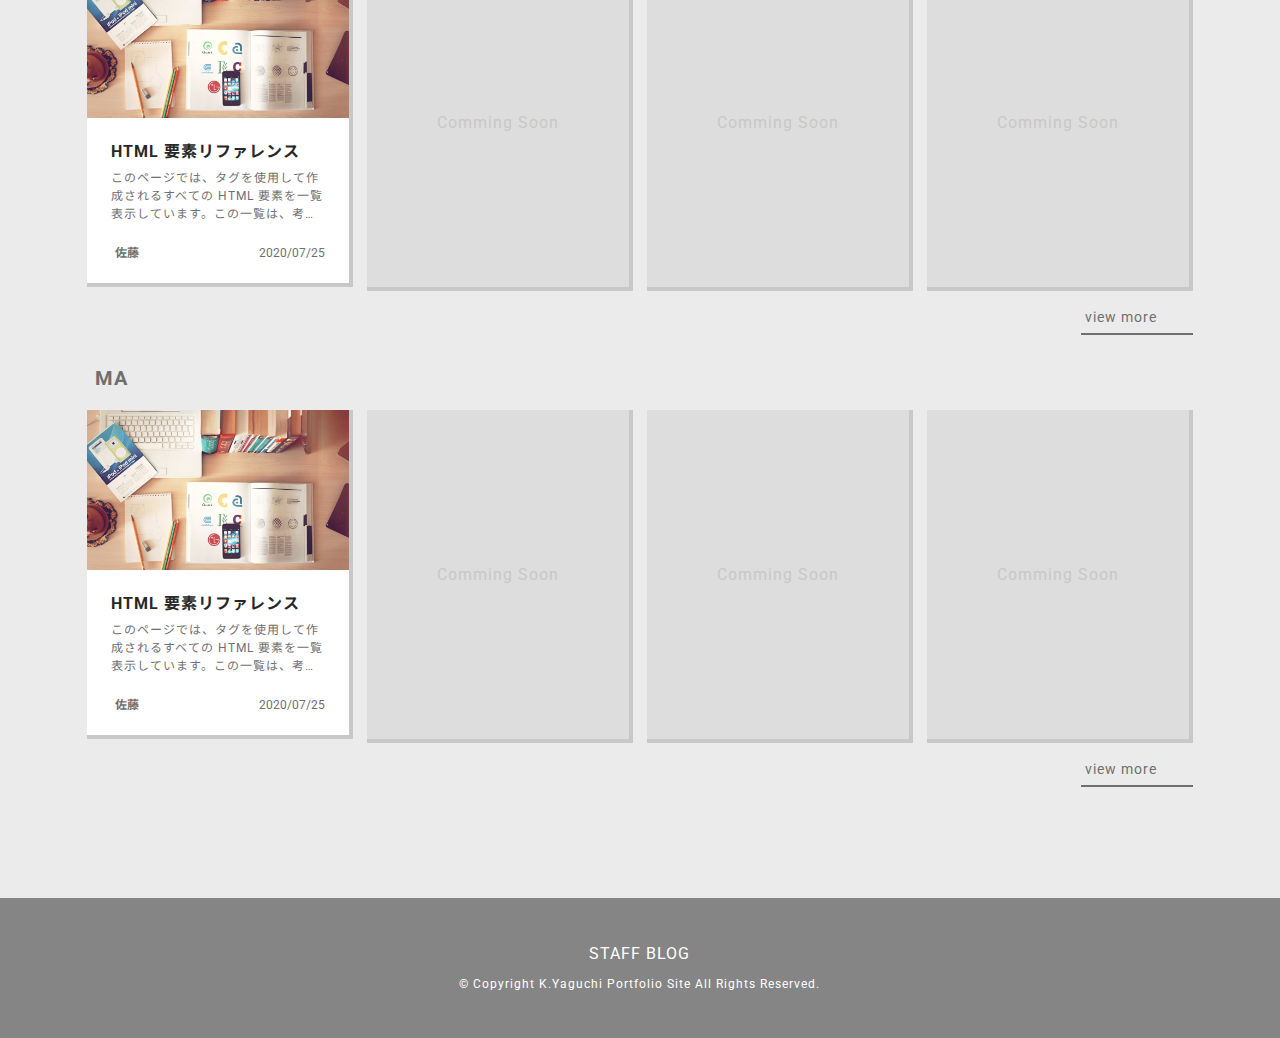
==== commit df4971b9: "Update index.html" ====
--- a/index.html
+++ b/index.html
@@ -417,8 +417,8 @@
 <p class="footer_title">
     <a href="index.html">STAFF BLOG</a>
 </p>
-<p class="copyright">© 2022 STAFF BLOG All Rights Reserved.</p>
+<p class="copyright">© Copyright K.Yaguchi Portfolio Site All Rights Reserved.</p>
 </footer>
 
 </body>
-</html>+</html>
